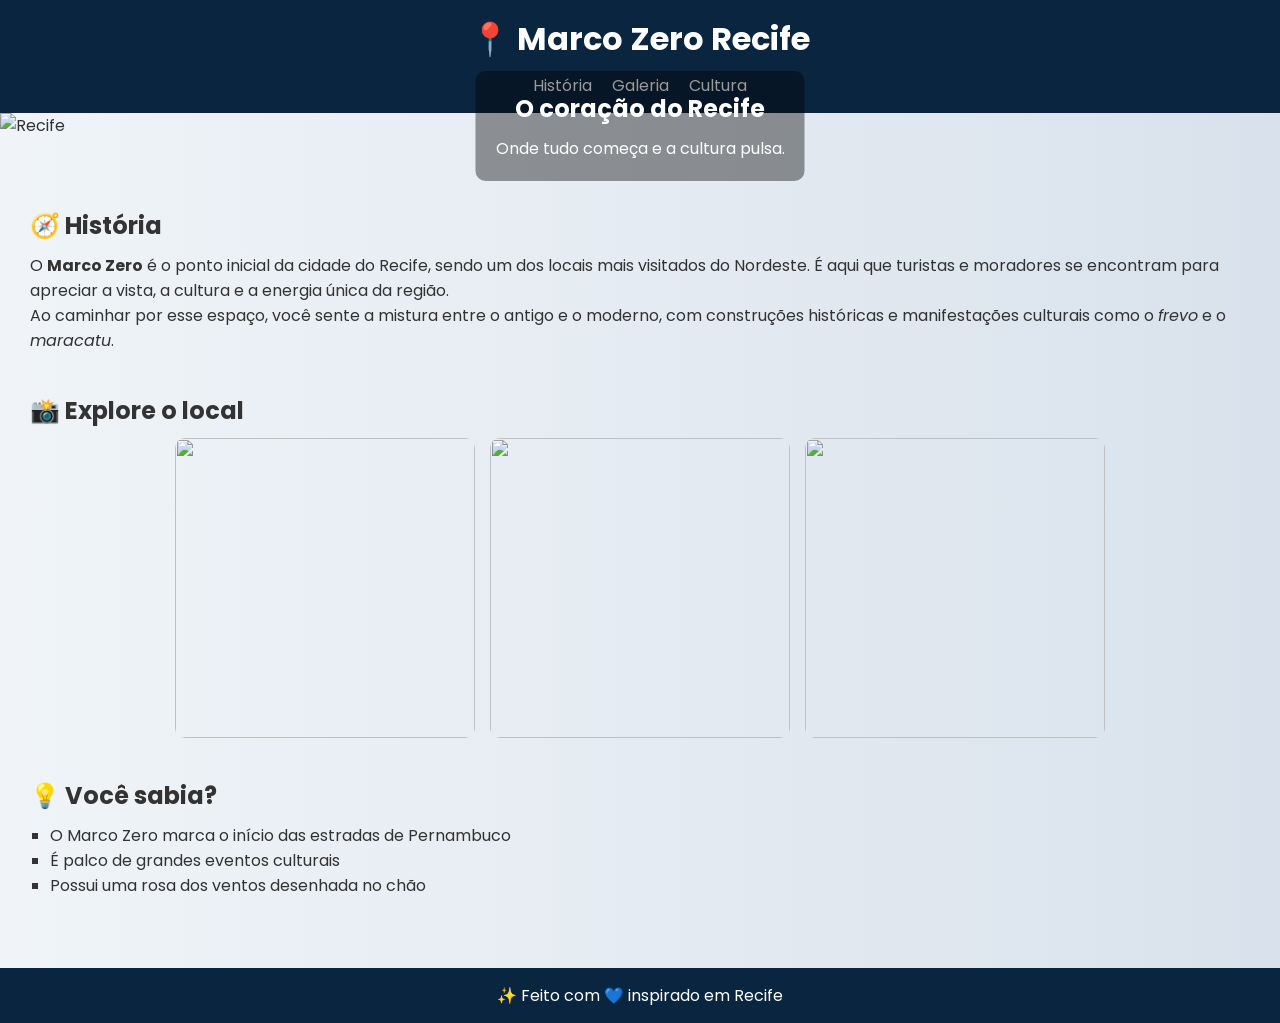
==== index.html @ ae10f787 "Primeiro commit" ====
<!DOCTYPE html>
<html lang="pt-br">
<head>
  <meta charset="UTF-8">
  <meta name="viewport" content="width=device-width, initial-scale=1.0">
  <title>Marco Zero - Recife</title>

  <!-- Fonte moderna -->
  <link href="https://fonts.googleapis.com/css2?family=Poppins:wght@300;600&display=swap" rel="stylesheet">
  <link rel="stylesheet" href="style.css">
</head>

<body>

  <!-- HEADER -->
  <header>
    <h1>📍 Marco Zero Recife</h1>
    <nav>
      <ul>
        <li>História</li>
        <li>Galeria</li>
        <li>Cultura</li>
      </ul>
    </nav>
  </header>

  <!-- HERO -->
  <section class="hero">
    <img src="https://images.pexels.com/photos/5669246/pexels-photo-5669246.jpeg" alt="Recife">
    <div class="overlay">
      <h2>O coração do <span>Recife</span></h2>
      <p>Onde tudo começa e a cultura pulsa.</p>
    </div>
  </section>

  <!-- CONTEÚDO -->
  <main>

    <section class="historia">
      <h2>🧭 História</h2>
      <p>
        O <strong>Marco Zero</strong> é o ponto inicial da cidade do 
        <span>Recife</span>, sendo um dos locais mais visitados do Nordeste.
        É aqui que turistas e moradores se encontram para apreciar a vista,
        a cultura e a energia única da região.
      </p>

      <p>
        Ao caminhar por esse espaço, você sente a mistura entre o antigo e o moderno,
        com construções históricas e manifestações culturais como o 
        <em>frevo</em> e o <em>maracatu</em>.
      </p>
    </section>

    <!-- GALERIA -->
    <section class="galeria">
      <h2>📸 Explore o local</h2>

      <div class="grid">
        <img src="https://t3.ftcdn.net/jpg/02/70/60/20/240_F_270602051_CGGrKWb6kM1JHu6Mr33zSOESmFsWuizw.jpg" alt="">
        <img src="https://cdn.folhape.com.br/img/pc/1100/1/dn_arquivo/2023/04/centro-de-artesanato-de-pe-foto-ed-machado-11.jpg" alt="">
        <img src="https://t4.ftcdn.net/jpg/01/28/66/05/240_F_128660562_KGeq4k62obptPuXxNEvEslovVt2hYzQi.jpg" alt="">
      </div>
    </section>

    <!-- CURIOSIDADES -->
    <section class="curiosidades">
      <h2>💡 Você sabia?</h2>

      <ul>
        <li>O Marco Zero marca o início das estradas de Pernambuco</li>
        <li>É palco de grandes eventos culturais</li>
        <li>Possui uma rosa dos ventos desenhada no chão</li>
      </ul>
    </section>

  </main>

  <!-- FOOTER -->
  <footer>
    <p>✨ Feito com <span>💙</span> inspirado em Recife</p>
  </footer>

</body>
</html>
---- style.css ----
* {
  margin: 0;
  padding: 0;
  box-sizing: border-box;
  font-family: 'Poppins', sans-serif;
}

body {
  background: linear-gradient(to right, #f0f4f8, #d9e2ec);
  color: #333;
}

/* HEADER */
header {
  background: #0a2540;
  color: white;
  padding: 15px;
  text-align: center;
}

nav ul {
  display: flex;
  justify-content: center;
  gap: 20px;
  list-style: none;
  margin-top: 10px;
}

nav li {
  cursor: pointer;
  transition: 0.3s;
}

nav li:hover {
  color: #00c2ff;
}

/* HERO */
.hero {
  position: relative;
}

.hero img {
  width: 100%;
  height: 400px;
  object-fit: cover;
}

.overlay {
  position: absolute;
  top: 50%;
  left: 50%;
  transform: translate(-50%, -50%);
  color: white;
  text-align: center;
  background: rgba(0,0,0,0.4);
  padding: 20px;
  border-radius: 10px;
}

/* MAIN */
main {
  padding: 30px;
}

section {
  margin-bottom: 40px;
}

h2 {
  margin-bottom: 10px;
}

/* GALERIA */
.grid {
  display: flex;
  gap: 15px;
  justify-content: center;
}

.grid img {
  width: 300px;
  height: 300px;
  object-fit: cover;
  border-radius: 10px;
  transition: 0.3s;
}

.grid img:hover {
  transform: scale(1.1);
}

/* LISTA */
.curiosidades ul {
  list-style: square;
  padding-left: 20px;
}

/* FOOTER */
footer {
  background: #0a2540;
  color: white;
  text-align: center;
  padding: 15px;
}
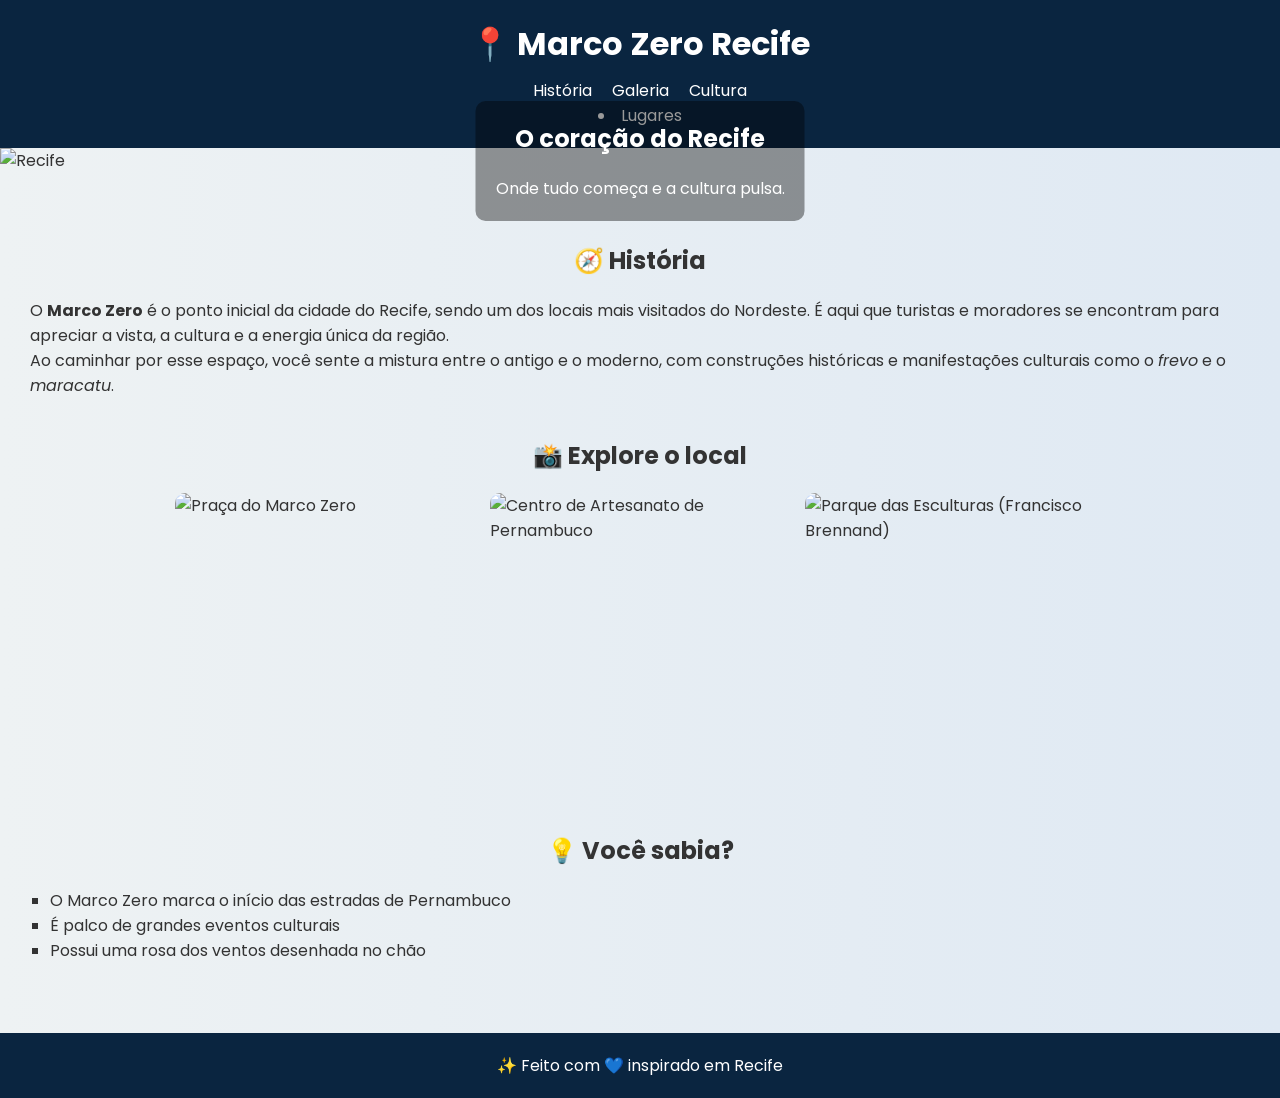
==== commit e446e775: "atualizaçao" ====
--- a/index.html
+++ b/index.html
@@ -5,14 +5,14 @@
   <meta name="viewport" content="width=device-width, initial-scale=1.0">
   <title>Marco Zero - Recife</title>
 
-  <!-- Fonte moderna -->
+  
   <link href="https://fonts.googleapis.com/css2?family=Poppins:wght@300;600&display=swap" rel="stylesheet">
   <link rel="stylesheet" href="style.css">
 </head>
 
 <body>
 
-  <!-- HEADER -->
+  
   <header>
     <h1>📍 Marco Zero Recife</h1>
     <nav>
@@ -21,10 +21,11 @@
         <li>Galeria</li>
         <li>Cultura</li>
       </ul>
+      <li><a href="lugares.html">Lugares</a></li>
     </nav>
   </header>
 
-  <!-- HERO -->
+  
   <section class="hero">
     <img src="https://images.pexels.com/photos/5669246/pexels-photo-5669246.jpeg" alt="Recife">
     <div class="overlay">
@@ -33,7 +34,7 @@
     </div>
   </section>
 
-  <!-- CONTEÚDO -->
+  
   <main>
 
     <section class="historia">
@@ -52,18 +53,18 @@
       </p>
     </section>
 
-    <!-- GALERIA -->
+    
     <section class="galeria">
       <h2>📸 Explore o local</h2>
 
       <div class="grid">
-        <img src="https://t3.ftcdn.net/jpg/02/70/60/20/240_F_270602051_CGGrKWb6kM1JHu6Mr33zSOESmFsWuizw.jpg" alt="">
-        <img src="https://cdn.folhape.com.br/img/pc/1100/1/dn_arquivo/2023/04/centro-de-artesanato-de-pe-foto-ed-machado-11.jpg" alt="">
-        <img src="https://t4.ftcdn.net/jpg/01/28/66/05/240_F_128660562_KGeq4k62obptPuXxNEvEslovVt2hYzQi.jpg" alt="">
+        <img src="https://t3.ftcdn.net/jpg/02/70/60/20/240_F_270602051_CGGrKWb6kM1JHu6Mr33zSOESmFsWuizw.jpg" alt="Praça do Marco Zero">
+        <img src="https://cdn.folhape.com.br/img/pc/1100/1/dn_arquivo/2023/04/centro-de-artesanato-de-pe-foto-ed-machado-11.jpg" alt="Centro de Artesanato de Pernambuco">
+        <img src="https://t4.ftcdn.net/jpg/01/28/66/05/240_F_128660562_KGeq4k62obptPuXxNEvEslovVt2hYzQi.jpg" alt="Parque das Esculturas (Francisco Brennand)">
       </div>
     </section>
 
-    <!-- CURIOSIDADES -->
+    
     <section class="curiosidades">
       <h2>💡 Você sabia?</h2>
 
@@ -76,7 +77,7 @@
 
   </main>
 
-  <!-- FOOTER -->
+  
   <footer>
     <p>✨ Feito com <span>💙</span> inspirado em Recife</p>
   </footer>
--- a/style.css
+++ b/style.css
@@ -6,16 +6,15 @@
 }
 
 body {
-  background: linear-gradient(to right, #f0f4f8, #d9e2ec);
+  background: linear-gradient(to right, #eef2f3, #dfe9f3);
   color: #333;
 }
 
-/* HEADER */
 header {
   background: #0a2540;
   color: white;
-  padding: 15px;
   text-align: center;
+  padding: 20px;
 }
 
 nav ul {
@@ -26,16 +25,17 @@
   margin-top: 10px;
 }
 
-nav li {
-  cursor: pointer;
+nav a {
+  color: white;
+  text-decoration: none;
   transition: 0.3s;
 }
 
-nav li:hover {
+nav a:hover {
   color: #00c2ff;
 }
 
-/* HERO */
+
 .hero {
   position: relative;
 }
@@ -58,7 +58,6 @@
   border-radius: 10px;
 }
 
-/* MAIN */
 main {
   padding: 30px;
 }
@@ -68,10 +67,11 @@
 }
 
 h2 {
-  margin-bottom: 10px;
+  text-align: center;
+  margin-bottom: 20px;
 }
 
-/* GALERIA */
+
 .grid {
   display: flex;
   gap: 15px;
@@ -90,16 +90,64 @@
   transform: scale(1.1);
 }
 
-/* LISTA */
+
+.cards {
+  display: flex;
+  justify-content: center;
+  gap: 20px;
+  padding: 20px;
+}
+
+.card {
+  background: white;
+  border-radius: 12px;
+  width: 250px;
+  text-align: center;
+  box-shadow: 0 4px 10px rgba(0,0,0,0.1);
+  transition: 0.3s;
+}
+
+.card:hover {
+  transform: translateY(-10px);
+}
+
+.card img {
+  width: 100%;
+  height: 180px;
+  object-fit: cover;
+  border-radius: 12px 12px 0 0;
+}
+
+.card p {
+  padding: 10px;
+  font-weight: bold;
+}
+
+
 .curiosidades ul {
   list-style: square;
   padding-left: 20px;
 }
 
-/* FOOTER */
+
 footer {
   background: #0a2540;
   color: white;
   text-align: center;
-  padding: 15px;
+  padding: 20px;
+}
+
+footer a {
+  display: inline-block;
+  margin-top: 10px;
+  text-decoration: none;
+  background: #00c2ff;
+  color: white;
+  padding: 10px 15px;
+  border-radius: 8px;
+  transition: 0.3s;
+}
+
+footer a:hover {
+  background: #008bb5;
 }
